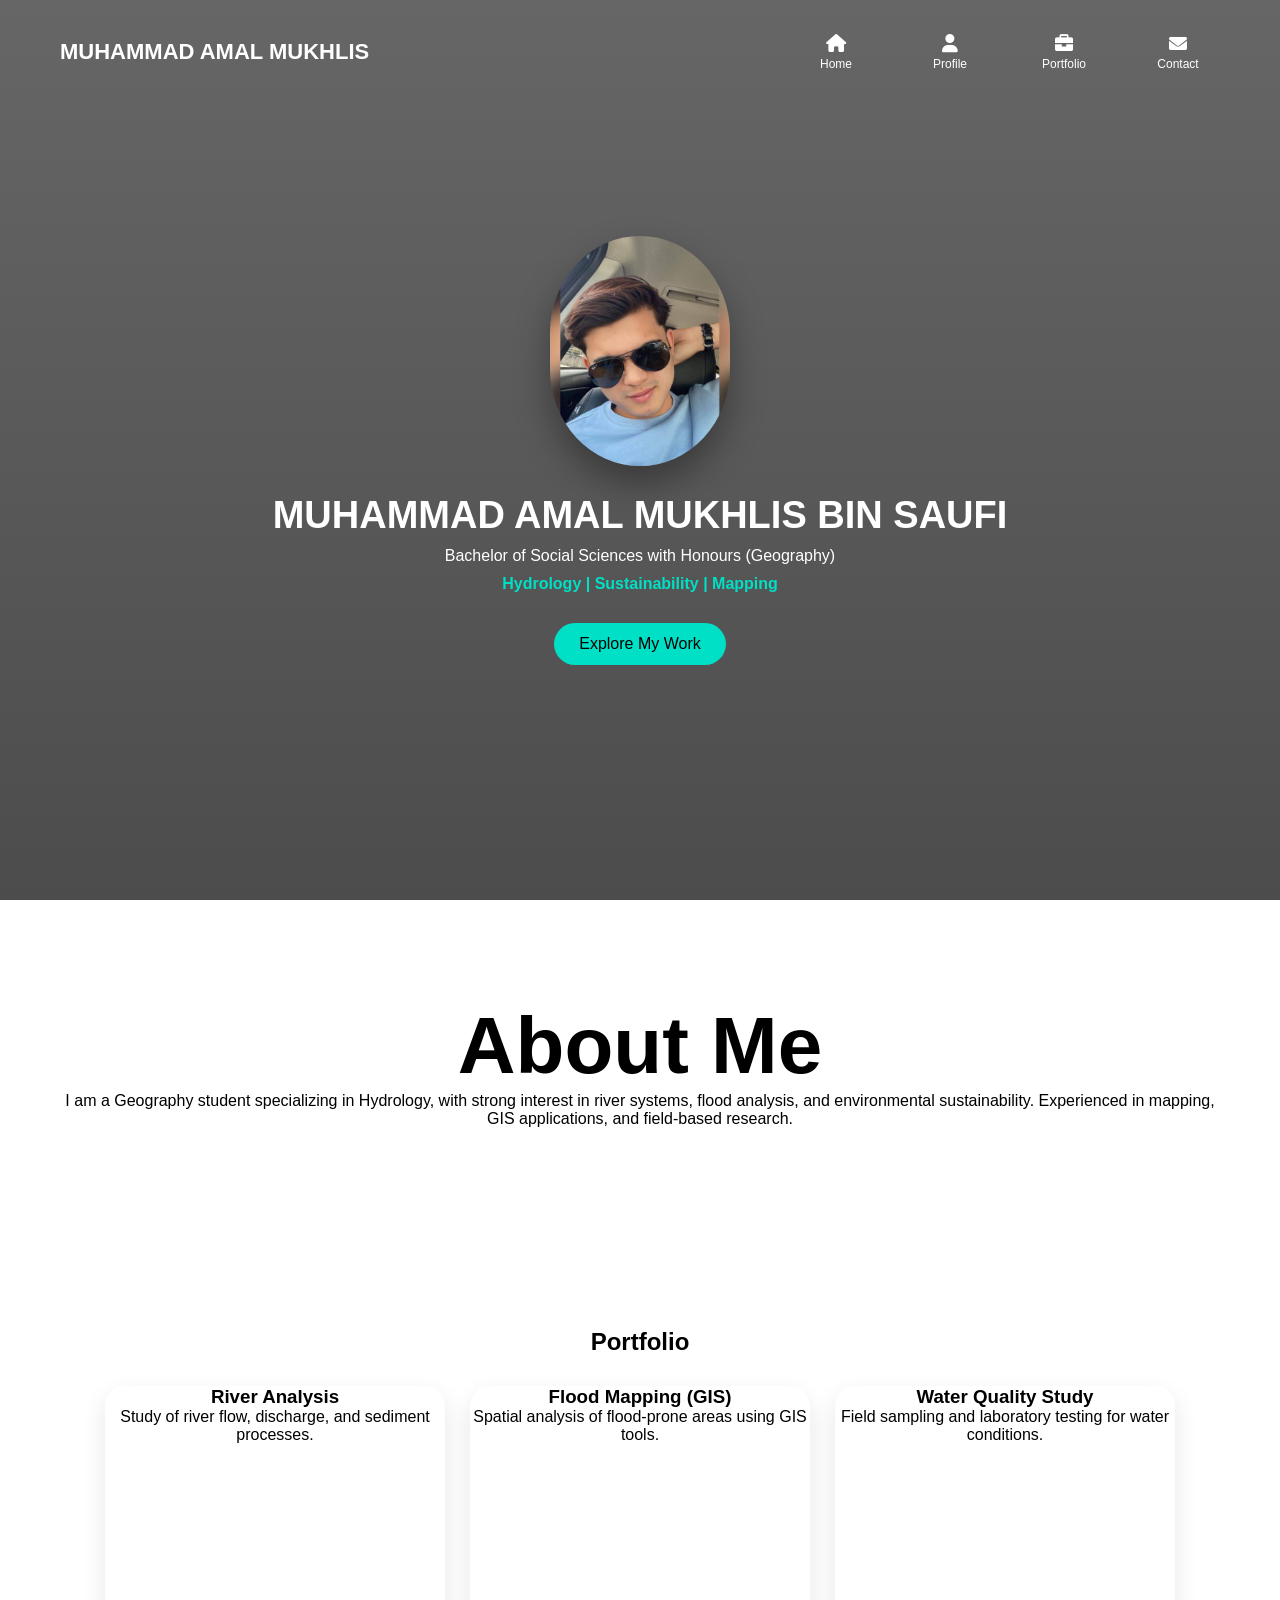
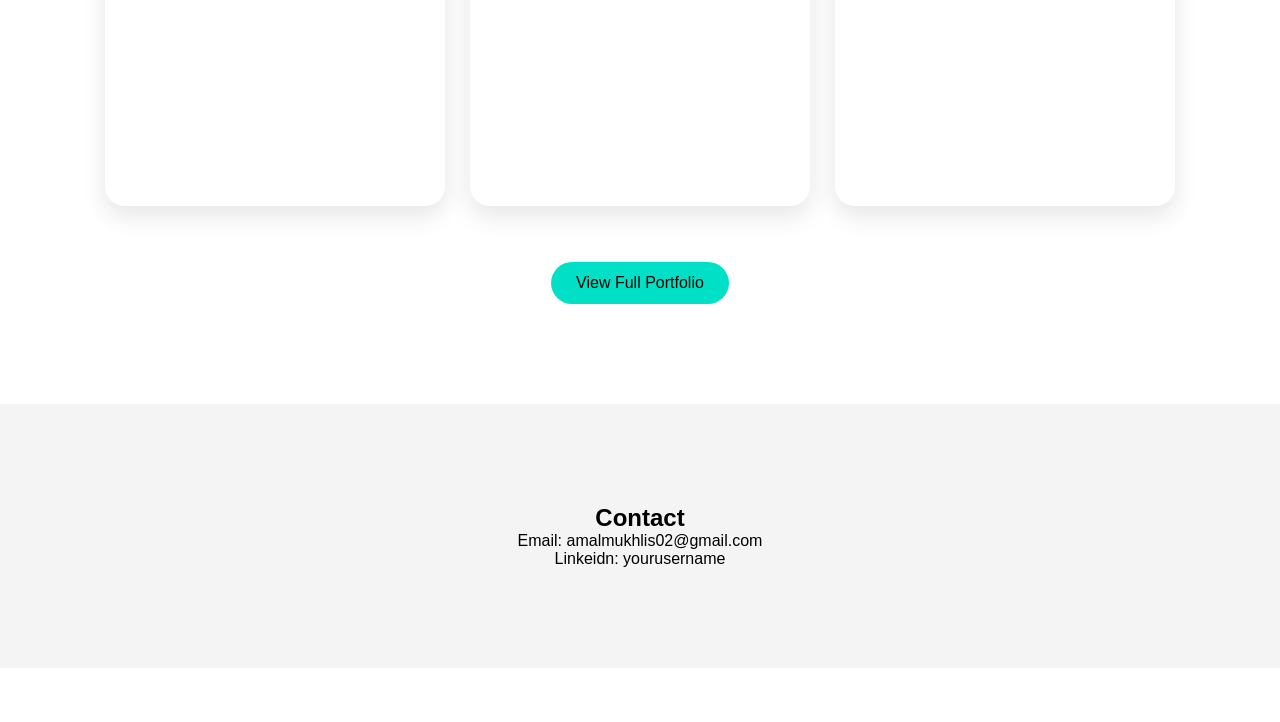
==== index.html @ bffbad7e "Initial commit" ====
<!DOCTYPE html>
<html lang="en">
<head>
  <meta charset="UTF-8">
  <title>PROFILE | MUKHLIS</title>
  <link rel="stylesheet" href="style.css">
  <link rel="stylesheet" href="https://cdnjs.cloudflare.com/ajax/libs/font-awesome/6.0.0/css/all.min.css">
</head>
<body>

<!-- NAVBAR -->
<nav>
  <div class="logo">MUHAMMAD AMAL MUKHLIS</div>
  <ul>
    <li><a href="home.html" aria-label="Home" title="Home"><i class="fas fa-house nav-icon"></i><span class="nav-label">Home</span></a></li>
    <li><a href="profile.html" aria-label="Profile" title="Profile"><i class="fas fa-user nav-icon"></i><span class="nav-label">Profile</span></a></li>
    <li><a href="portfolio.html" aria-label="Portfolio" title="Portfolio"><i class="fas fa-briefcase nav-icon"></i><span class="nav-label">Portfolio</span></a></li>
    <li><a href="contact.html" aria-label="Contact" title="Contact"><i class="fas fa-envelope nav-icon"></i><span class="nav-label">Contact</span></a></li>
  </ul>
</nav>

<!-- HOME -->
<section id="home" class="home">
  <div class="overlay">
    <img src="assets/profile.jpg" alt="Passport photo of Muhammad Amal Mukhlis" class="passport-photo">
    <h1>MUHAMMAD AMAL MUKHLIS BIN SAUFI</h1>
    <p>Bachelor of Social Sciences with Honours (Geography)</p>
    <p class="tagline">Hydrology | Sustainability | Mapping</p>
    <a href="portfolio.html" class="btn">Explore My Work</a>
  </div>
</section>

<!-- PROFILE -->
<section id="profile" class="section">
  <h2>About Me</h2>
  <p>
    I am a Geography student specializing in Hydrology, with strong interest in 
    river systems, flood analysis, and environmental sustainability. 
    Experienced in mapping, GIS applications, and field-based research.
  </p>
</section>

<!-- PORTFOLIO -->
<section id="portfolio" class="section">
  <h2>Portfolio</h2>

  <div class="cards">
    <div class="card">
      <h3>River Analysis</h3>
      <p>Study of river flow, discharge, and sediment processes.</p>
    </div>

    <div class="card">
      <h3>Flood Mapping (GIS)</h3>
      <p>Spatial analysis of flood-prone areas using GIS tools.</p>
    </div>

    <div class="card">
      <h3>Water Quality Study</h3>
      <p>Field sampling and laboratory testing for water conditions.</p>
    </div>
  </div>

  <br><br>

  <a href="https://portfoliomukhlis.my.canva.site/" target="_blank" class="btn">
    View Full Portfolio
  </a>

</section>

<!-- CONTACT -->
<section id="contact" class="section contact">
  <h2>Contact</h2>
  <p>Email: amalmukhlis02@gmail.com</p>
  <p>Linkeidn: yourusername</p>
</section>

<footer>
  <p>© 2026 Mukhlis | Profile Mukhlis</p>
</footer>

</body>
</html>
---- style.css ----
* {
  margin: 0;
  padding: 0;
  box-sizing: border-box;
  font-family: 'Segoe UI', sans-serif;
}

body {
  scroll-behavior: smooth;
}

.inner-page {
  position: relative;
  isolation: isolate;
  overflow-x: hidden;
  background:
    radial-gradient(circle at top left, rgba(0, 224, 198, 0.16), transparent 30%),
    radial-gradient(circle at top right, rgba(255, 255, 255, 0.08), transparent 24%),
    linear-gradient(135deg, #16181d 0%, #23262d 45%, #2f333b 100%);
  color: #f4f7fb;
}

.inner-page .section,
.inner-page .profile-intro,
.inner-page .section p,
.inner-page .section h2 {
  color: #f4f7fb;
}

.inner-page nav,
.inner-page .section,
.inner-page footer,
.inner-page .project-panel {
  position: relative;
  z-index: 1;
}

/* NAVBAR */
nav {
  display: flex;
  justify-content: space-between;
  align-items: center;
  padding: 20px 60px;
  position: fixed;
  width: 100%;
  z-index: 1000;
}

.logo {
  color: white;
  font-size: 22px;
  font-weight: bold;
}

nav ul {
  display: flex;
  gap: 30px;
  list-style: none;
}

nav a {
  color: white;
  text-decoration: none;
  transition: 0.3s;
  display: inline-flex;
  flex-direction: column;
  align-items: center;
  justify-content: center;
  min-width: 84px;
  min-height: 64px;
  padding: 10px 14px;
}

.nav-icon {
  font-size: 18px;
}

.nav-label {
  margin-top: 6px;
  font-size: 12px;
  line-height: 1;
}

nav a:hover {
  color: #00e0c6;
}

/* HOME */
.home {
  height: 100vh;
  background: linear-gradient(to bottom, rgba(0,0,0,0.6), rgba(0,0,0,0.7)),
              url('https://images.unsplash.com/photo-1501785888041-af3ef285b470') no-repeat center/cover;
  display: flex;
  justify-content: center;
  align-items: center;
}

.overlay {
  text-align: center;
  color: white;
  max-width: 800px;
}

.passport-photo {
  width: 180px;
  height: 230px;
  object-fit: cover;
  border-radius: 50% / 42%;
  box-shadow: 0 18px 35px rgba(0, 0, 0, 0.35);
  margin-bottom: 24px;
}

.overlay h1 {
  font-size: 38px;
  margin-bottom: 10px;
}

.overlay p {
  margin-bottom: 10px;
}

.tagline {
  color: #00e0c6;
  font-weight: bold;
}

/* BUTTON */
.btn {
  display: inline-block;
  margin-top: 20px;
  padding: 12px 25px;
  background: #00e0c6;
  color: black;
  text-decoration: none;
  border-radius: 30px;
  transition: 0.3s;
}

.btn:hover {
  background: white;
}

/* SECTION */
.section {
  padding: 100px 60px;
  text-align: center;
}

.profile-intro {
  max-width: 1100px;
  margin: 28px auto 0;
  line-height: 1.9;
}

#profile h2 {
  font-size: 5em !important;
}

#profile .profile-intro p {
  font-size: 1.3rem;
  line-height: 1.9;
  text-align: center;
}

#profile .profile-intro p + p {
  margin-top: 20px;
}

/* CARDS */
.cards {
  display: flex;
  justify-content: center;
  gap: 25px;
  flex-wrap: wrap;
  margin-top: 30px;
}

.card-link {
  text-decoration: none;
  color: inherit;
}

#portfolio .cards {
  align-items: stretch;
}

#portfolio .card-link {
  display: flex;
}

.card {
  position: relative;
  width: 300px;
  border-radius: 20px;
  overflow: hidden;
  box-shadow: 0 10px 25px rgba(0,0,0,0.1);
  transition: 0.3s;
}

.card:hover {
  transform: translateY(-10px);
}

.card img {
  width: 100%;
  height: 280px;
  object-fit: cover;
}

.card-content {
  position: absolute;
  bottom: 0;
  left: 0;
  right: 0;
  background: rgba(255, 255, 255, 0.8);
  backdrop-filter: blur(10px);
  padding: 15px;
  color: black;
}

.inner-page .card {
  box-shadow: 0 16px 35px rgba(0, 0, 0, 0.35);
}

.card-link:hover .card {
  transform: translateY(-10px);
}

#portfolio .card {
  width: 340px;
  min-height: 420px;
  display: flex;
  flex-direction: column;
}

#portfolio .card img {
  height: 340px;
  flex-shrink: 0;
}

#portfolio .card-content {
  position: static;
  min-height: 130px;
  display: flex;
  flex-direction: column;
  justify-content: center;
}

.project-page {
  max-width: 1520px;
  margin: 0 auto;
  padding-top: 70px;
}

.project-lead {
  max-width: 760px;
  margin: 20px auto 0;
  line-height: 1.8;
}

.project-panel {
  margin: 35px auto 0;
  max-width: 100%;
  padding: 22px 24px;
  border-radius: 24px;
  background: rgba(255, 255, 255, 0.08);
  backdrop-filter: blur(10px);
  box-shadow: 0 18px 34px rgba(0, 0, 0, 0.22);
}

.project-panel h3 {
  margin-bottom: 14px;
}

.project-layout {
  display: grid;
  grid-template-columns: 0.82fr 1.66fr;
  gap: 20px;
  align-items: start;
  margin-top: 30px;
}

.project-gallery {
  display: grid;
  grid-template-columns: repeat(2, minmax(0, 1fr));
  gap: 22px;
  position: sticky;
  top: 130px;
  align-items: start;
}

.project-gallery img {
  width: 100%;
  height: 280px;
  object-fit: cover;
  border-radius: 24px;
  box-shadow: 0 18px 34px rgba(0, 0, 0, 0.28);
}

.project-text {
  text-align: left;
}

.project-text h3 {
  font-size: 1.28rem;
  line-height: 1.4;
  margin-bottom: 18px;
}

.project-text h4 {
  margin-top: 16px;
  margin-bottom: 8px;
  color: #9af4e7;
  font-size: 0.98rem;
}

.project-text p {
  font-size: 0.95rem;
  line-height: 1.65;
}

.project-list {
  margin-left: 20px;
  font-size: 0.95rem;
  line-height: 1.65;
}

.project-list li + li {
  margin-top: 5px;
}

.profile-gallery {
  margin-top: 40px;
  gap: 30px;
}

.profile-gallery .card {
  width: 360px;
  border-radius: 20px;
  box-shadow: 0 16px 35px rgba(0, 0, 0, 0.35);
  background: transparent;
}

.profile-gallery .card img {
  height: 460px;
  border-radius: 0;
}

.profile-gallery .card-content {
  position: absolute;
  margin-top: 0;
  background: rgba(255, 255, 255, 0.8);
  backdrop-filter: blur(10px);
  padding: 15px;
  color: black;
}

.profile-gallery .card:hover {
  transform: translateY(-10px);
}

/* CONTACT */
.contact {
  background: #f4f4f4;
}

.inner-page .contact {
  background: transparent;
}

/* FOOTER */
footer {
  background: transparent;
  color: white;
  padding: 18px 10px;
  text-align: center;
}

@media (max-width: 768px) {
  nav {
    padding: 18px 20px;
    flex-direction: column;
    gap: 12px;
  }

  nav ul {
    gap: 16px;
    flex-wrap: wrap;
    justify-content: center;
  }

  .section {
    padding: 120px 20px 70px;
  }

  .passport-photo {
    width: 145px;
    height: 190px;
    margin-bottom: 18px;
  }

  .card {
    width: 100%;
    max-width: 320px;
  }

  .profile-gallery .card {
    max-width: 360px;
  }

  .profile-gallery .card img {
    height: 380px;
  }

  .project-layout {
    grid-template-columns: 1fr;
  }

  .project-gallery {
    position: static;
    grid-template-columns: 1fr;
  }

  .project-gallery img {
    height: 220px;
  }

}
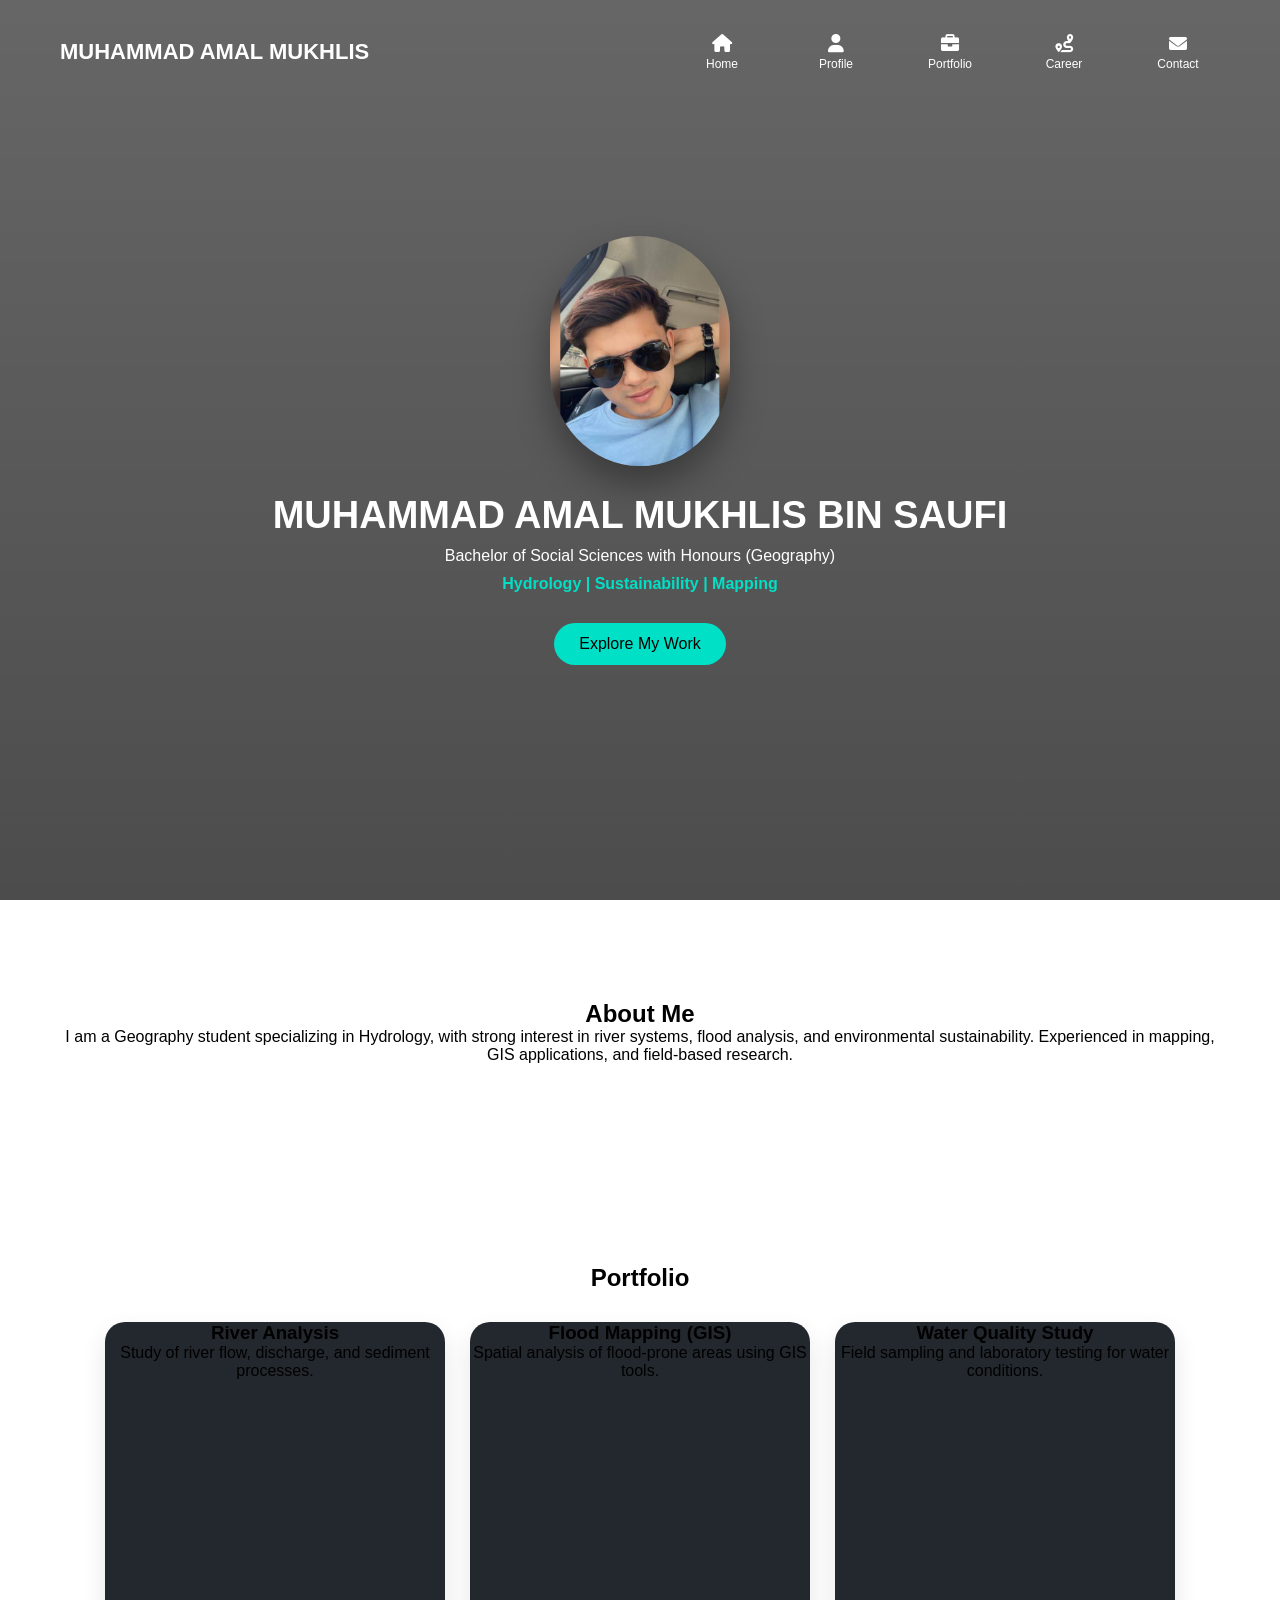
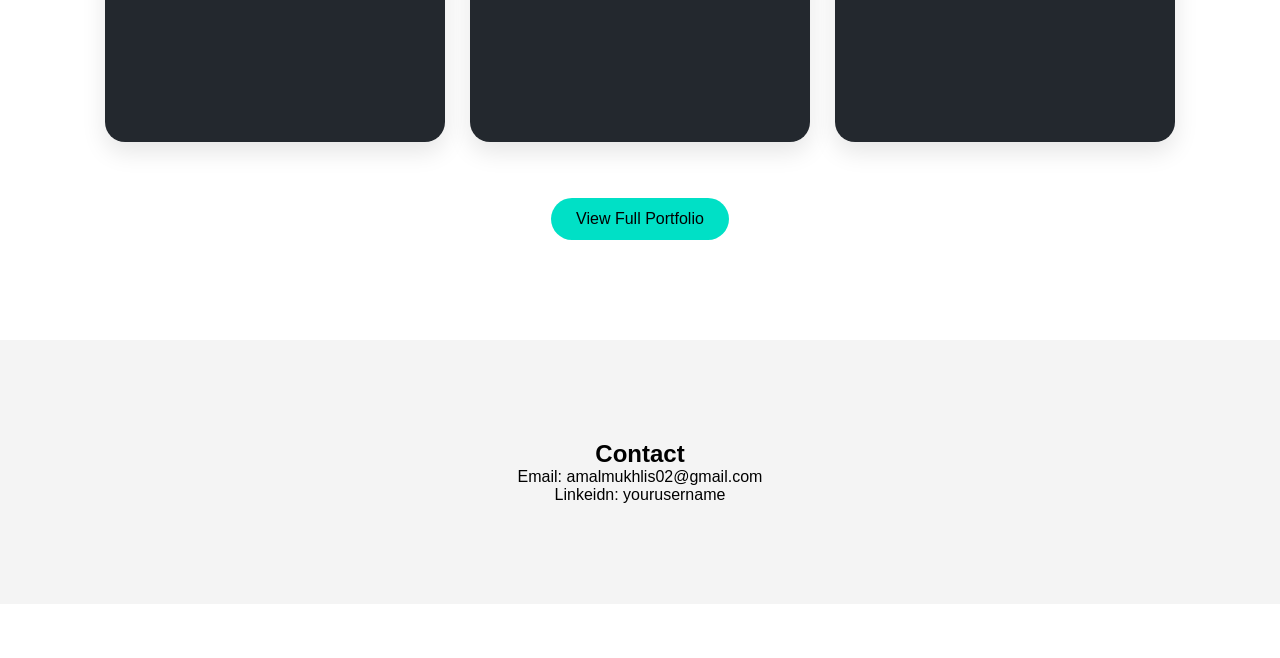
==== commit cf42967c: "update  content adn layout" ====
--- a/index.html
+++ b/index.html
@@ -16,6 +16,7 @@
     <li><a href="home.html" aria-label="Home" title="Home"><i class="fas fa-house nav-icon"></i><span class="nav-label">Home</span></a></li>
     <li><a href="profile.html" aria-label="Profile" title="Profile"><i class="fas fa-user nav-icon"></i><span class="nav-label">Profile</span></a></li>
     <li><a href="portfolio.html" aria-label="Portfolio" title="Portfolio"><i class="fas fa-briefcase nav-icon"></i><span class="nav-label">Portfolio</span></a></li>
+    <li><a href="career.html" aria-label="Career Journey" title="Career Journey"><i class="fas fa-route nav-icon"></i><span class="nav-label">Career</span></a></li>
     <li><a href="contact.html" aria-label="Contact" title="Contact"><i class="fas fa-envelope nav-icon"></i><span class="nav-label">Contact</span></a></li>
   </ul>
 </nav>
--- a/style.css
+++ b/style.css
@@ -140,6 +140,18 @@
   background: white;
 }
 
+.btn-ghost {
+  background: transparent;
+  color: #00e0c6;
+  border: 1px solid #00e0c6;
+  padding: 11px 24px;
+}
+
+.btn-ghost:hover {
+  background: rgba(0, 224, 198, 0.12);
+  color: #ffffff;
+}
+
 /* SECTION */
 .section {
   padding: 100px 60px;
@@ -152,18 +164,31 @@
   line-height: 1.9;
 }
 
-#profile h2 {
-  font-size: 5em !important;
+.portfolio-intro {
+  max-width: 1100px;
+  margin: 28px auto 0;
+  line-height: 1.9;
 }
 
 #profile .profile-intro p {
-  font-size: 1.3rem;
-  line-height: 1.9;
+  font-size: 1rem;
+  line-height: 1.8;
   text-align: center;
 }
 
 #profile .profile-intro p + p {
   margin-top: 20px;
+}
+
+#portfolio .portfolio-intro p {
+  margin: 0;
+  font-size: 1rem;
+  line-height: 1.8;
+  text-align: center;
+}
+
+#portfolio .portfolio-intro p + p {
+  margin-top: 8px;
 }
 
 /* CARDS */
@@ -231,11 +256,13 @@
   min-height: 420px;
   display: flex;
   flex-direction: column;
+  background: rgba(17, 22, 29, 0.92);
 }
 
 #portfolio .card img {
   height: 340px;
   flex-shrink: 0;
+  display: block;
 }
 
 #portfolio .card-content {
@@ -244,6 +271,22 @@
   display: flex;
   flex-direction: column;
   justify-content: center;
+  padding: 18px 20px;
+  background: transparent;
+  color: #f4f7fb;
+  text-align: center;
+  flex: 1;
+}
+
+#portfolio .card-content h3 {
+  margin: 0 0 10px;
+  color: #ffffff;
+}
+
+#portfolio .card-content p {
+  margin: 0;
+  color: rgba(244, 247, 251, 0.88);
+  line-height: 1.6;
 }
 
 .project-page {
@@ -274,7 +317,7 @@
 
 .project-layout {
   display: grid;
-  grid-template-columns: 0.82fr 1.66fr;
+  grid-template-columns: 1.45fr 1fr;
   gap: 20px;
   align-items: start;
   margin-top: 30px;
@@ -282,7 +325,7 @@
 
 .project-gallery {
   display: grid;
-  grid-template-columns: repeat(2, minmax(0, 1fr));
+  grid-template-columns: repeat(3, minmax(0, 1fr));
   gap: 22px;
   position: sticky;
   top: 130px;
@@ -291,18 +334,101 @@
 
 .project-gallery img {
   width: 100%;
-  height: 280px;
+  height: 320px;
   object-fit: cover;
   border-radius: 24px;
   box-shadow: 0 18px 34px rgba(0, 0, 0, 0.28);
 }
 
+.project-gallery .project-map-vertical {
+  height: 560px;
+  object-fit: contain;
+  background: rgba(255, 255, 255, 0.96);
+  padding: 18px;
+  box-shadow: none;
+}
+
+.ecotourism-gallery .project-map-vertical {
+  grid-column: 1 / -1;
+}
+
+.ecotourism-gallery .eco-highlight-image {
+  background: transparent;
+  padding: 0;
+}
+
+.water-quality-gallery .flowchart-panel {
+  grid-column: 1 / -1;
+}
+
+.water-quality-gallery .wq-highlight-image {
+  background: transparent;
+  padding: 0;
+}
+
+.project-gallery .river-highlight-image {
+  background: transparent;
+  padding: 0;
+}
+
+
+.flood-gallery {
+  grid-template-columns: 1fr;
+}
+
+.flood-figure-panel {
+  text-align: center;
+}
+
+.flood-figure-panel h3 {
+  margin: 0 0 10px;
+  font-size: 1.35rem;
+}
+
+.flood-figure-panel p {
+  margin: 0 auto 22px;
+  max-width: 760px;
+  font-size: 0.95rem;
+  line-height: 1.7;
+}
+
+.flood-gallery .graph-image {
+  height: auto;
+  max-height: 720px;
+  object-fit: contain;
+  background: transparent;
+  padding: 0;
+}
+
+.flood-gallery .map-vertical {
+  height: 820px;
+  width: min(100%, 620px);
+  margin: 0 auto;
+  object-fit: contain;
+  background: transparent;
+  padding: 0;
+  box-shadow: none;
+}
+
 .project-text {
   text-align: left;
 }
 
+.river-analysis-text-panel {
+  min-height: 1120px;
+  margin-top: 0;
+}
+
+.water-quality-text-panel {
+  margin-top: 0;
+}
+
+.ecotourism-text-panel {
+  margin-top: 0;
+}
+
 .project-text h3 {
-  font-size: 1.28rem;
+  font-size: 1.15rem;
   line-height: 1.4;
   margin-bottom: 18px;
 }
@@ -311,23 +437,68 @@
   margin-top: 16px;
   margin-bottom: 8px;
   color: #9af4e7;
-  font-size: 0.98rem;
+  font-size: 0.92rem;
 }
 
 .project-text p {
-  font-size: 0.95rem;
+  font-size: 0.88rem;
   line-height: 1.65;
 }
 
 .project-list {
   margin-left: 20px;
-  font-size: 0.95rem;
+  font-size: 0.88rem;
   line-height: 1.65;
 }
 
 .project-list li + li {
   margin-top: 5px;
 }
+
+.flowchart-panel {
+  grid-column: 1 / -1;
+  margin-top: 6px;
+  text-align: center;
+}
+
+.flowchart-label {
+  display: inline-block;
+  margin-bottom: 10px;
+  font-size: 0.8rem;
+  letter-spacing: 0.16em;
+  text-transform: uppercase;
+  color: #9af4e7;
+}
+
+.flowchart-panel h3 {
+  margin: 0 0 10px;
+  font-size: 1.35rem;
+}
+
+.flowchart-panel p {
+  margin: 0 auto 22px;
+  max-width: 760px;
+  font-size: 0.95rem;
+  line-height: 1.7;
+}
+
+.flowchart-panel img {
+  display: block;
+  width: 100%;
+  max-width: none;
+  height: auto;
+  margin: 0 auto;
+  border-radius: 24px;
+  background: rgba(255, 255, 255, 0.96);
+  padding: 18px;
+  box-shadow: 0 22px 44px rgba(0, 0, 0, 0.26);
+  object-fit: contain;
+}
+
+.river-map-panel {
+  margin-top: 2px;
+}
+
 
 .profile-gallery {
   margin-top: 40px;
@@ -335,28 +506,178 @@
 }
 
 .profile-gallery .card {
-  width: 360px;
-  border-radius: 20px;
-  box-shadow: 0 16px 35px rgba(0, 0, 0, 0.35);
+  width: 340px;
+  min-height: 420px;
+  display: flex;
+  flex-direction: column;
+  background: rgba(17, 22, 29, 0.92);
+}
+
+.profile-gallery .card img {
+  height: 340px;
+  flex-shrink: 0;
+  display: block;
+}
+
+.profile-gallery .card-content {
+  position: static;
+  min-height: 130px;
+  display: flex;
+  flex-direction: column;
+  justify-content: center;
   background: transparent;
-}
-
-.profile-gallery .card img {
-  height: 460px;
-  border-radius: 0;
-}
-
-.profile-gallery .card-content {
-  position: absolute;
-  margin-top: 0;
-  background: rgba(255, 255, 255, 0.8);
-  backdrop-filter: blur(10px);
-  padding: 15px;
-  color: black;
+  flex: 1;
+}
+
+.profile-gallery .card-content h3 {
+  margin: 0 0 10px;
+  color: #ffffff;
+}
+
+.profile-gallery .card-content p {
+  margin: 0;
+  color: rgba(244, 247, 251, 0.88);
+  line-height: 1.6;
 }
 
 .profile-gallery .card:hover {
   transform: translateY(-10px);
+}
+
+/* CAREER */
+.career-section {
+  width: min(1200px, 100%);
+  margin: 0 auto;
+}
+
+.career-hero {
+  max-width: 920px;
+  margin: 0 auto 40px;
+  text-align: center;
+}
+
+.career-kicker {
+  margin-bottom: 12px;
+  font-size: 0.82rem;
+  letter-spacing: 0.16em;
+  text-transform: uppercase;
+  color: #8fd7ff;
+}
+
+.career-hero h1 {
+  margin: 0 0 14px;
+  font-size: 2.4rem;
+}
+
+.career-lede {
+  margin: 0 auto;
+  max-width: 760px;
+  line-height: 1.7;
+  color: rgba(244, 247, 251, 0.86);
+}
+
+.career-actions {
+  display: flex;
+  justify-content: center;
+  flex-wrap: wrap;
+  gap: 12px;
+  margin-top: 22px;
+}
+
+.career-timeline {
+  position: relative;
+  max-width: 1100px;
+  margin: 46px auto 0;
+  display: grid;
+  gap: 24px;
+  padding-left: 12px;
+}
+
+.career-timeline::before {
+  content: '';
+  position: absolute;
+  left: 42px;
+  top: 0;
+  bottom: 0;
+  width: 4px;
+  background: linear-gradient(180deg, #00e0c6 0%, #00d4b3 40%, #00c9a7 70%, #00e0c6 100%);
+  box-shadow: 0 0 20px rgba(0, 224, 198, 0.6), 0 0 40px rgba(0, 224, 198, 0.2);
+  border-radius: 3px;
+}
+
+.timeline-item {
+  position: relative;
+  display: grid;
+  grid-template-columns: 100px 1fr;
+  align-items: start;
+  gap: 22px;
+}
+
+.timeline-dot {
+  position: absolute;
+  left: 38px;
+  top: 10px;
+  width: 16px;
+  height: 16px;
+  border-radius: 50%;
+  background: linear-gradient(135deg, #00e0c6, #00b894);
+  box-shadow: 0 0 0 4px rgba(0, 224, 198, 0.25), 0 0 0 10px rgba(0, 224, 198, 0.08);
+}
+
+.timeline-date {
+  font-weight: 700;
+  letter-spacing: 0.08em;
+  color: #9af4e7;
+  text-transform: uppercase;
+  font-size: 0.88rem;
+  text-shadow: 0 1px 2px rgba(0,0,0,0.5);
+}
+
+.timeline-card {
+  width: 100%;
+  padding: 20px 24px;
+  border-radius: 18px;
+  background: rgba(255, 255, 255, 0.06);
+  border: 1px solid rgba(255, 255, 255, 0.1);
+  box-shadow: 0 18px 36px rgba(0, 0, 0, 0.26);
+  text-align: left;
+}
+
+.timeline-logo {
+  object-fit: contain !important;
+  border-radius: 0;
+  box-shadow: none;
+  display: inline-block;
+  margin-left: 10px;
+}
+
+.timeline-card h3 {
+  margin: 0 0 8px;
+  font-size: 1.25rem;
+  color: #ffffff;
+}
+
+.timeline-meta {
+  margin: 0 0 10px;
+  font-size: 0.95rem;
+  color: rgba(244, 247, 251, 0.78);
+}
+
+.timeline-card p {
+  margin: 0 0 12px;
+  line-height: 1.65;
+  color: rgba(244, 247, 251, 0.88);
+}
+
+.timeline-highlights {
+  margin: 0;
+  padding-left: 20px;
+  color: rgba(244, 247, 251, 0.88);
+  line-height: 1.6;
+}
+
+.timeline-highlights li + li {
+  margin-top: 6px;
 }
 
 /* CONTACT */
@@ -366,6 +687,237 @@
 
 .inner-page .contact {
   background: transparent;
+}
+
+.inner-page #contact.section {
+  padding-top: 40px;
+  text-align: center;
+}
+
+.inner-page #contact h2,
+.inner-page #contact p {
+  text-align: center;
+}
+
+.inner-page #contact h2 {
+  margin-bottom: 28px;
+}
+
+.contact-layout {
+  display: flex;
+  flex-direction: column;
+  gap: 34px;
+  align-items: center;
+  max-width: 1100px;
+  margin: 0 auto;
+}
+
+.contact-actions {
+  display: grid;
+  grid-template-columns: repeat(2, minmax(280px, 1fr));
+  gap: 22px;
+  width: 100%;
+}
+
+.contact-icon-row {
+  display: flex;
+  align-items: center;
+  justify-content: center;
+  gap: 16px;
+}
+
+.contact-details {
+  display: flex;
+  flex-direction: column;
+  align-items: center;
+}
+
+.contact-link {
+  color: inherit;
+  text-decoration: none;
+}
+
+.phone-trigger {
+  cursor: pointer;
+}
+
+.icon-only-link {
+  display: inline-flex;
+  align-items: center;
+  justify-content: center;
+  width: 44px;
+  height: 44px;
+  border-radius: 999px;
+  background: rgba(255, 255, 255, 0.08);
+  border: 1px solid rgba(255, 255, 255, 0.14);
+  font-size: 1.2rem;
+}
+
+.contact-link:hover {
+  text-decoration: underline;
+}
+
+.icon-only-link:hover {
+  text-decoration: none;
+  transform: translateY(-2px);
+}
+
+.phone-popup {
+  position: fixed;
+  inset: 0;
+  display: flex;
+  align-items: center;
+  justify-content: center;
+  padding: 24px;
+  background: rgba(4, 6, 10, 0.6);
+  z-index: 20;
+}
+
+.phone-popup[hidden] {
+  display: none;
+}
+
+.phone-popup-card {
+  position: relative;
+  width: min(100%, 360px);
+  padding: 28px;
+  border-radius: 22px;
+  background: #1d222b;
+  border: 1px solid rgba(255, 255, 255, 0.12);
+  box-shadow: 0 20px 60px rgba(0, 0, 0, 0.35);
+  text-align: center;
+}
+
+.phone-popup-close {
+  position: absolute;
+  top: 12px;
+  right: 14px;
+  border: 0;
+  background: transparent;
+  color: #f4f7fb;
+  font-size: 1.5rem;
+  cursor: pointer;
+}
+
+.phone-popup-label {
+  display: inline-block;
+  margin-bottom: 14px;
+  font-size: 0.8rem;
+  letter-spacing: 0.16em;
+  text-transform: uppercase;
+  color: #8fd7ff;
+}
+
+.phone-popup-number {
+  margin: 0 0 18px;
+  font-size: 1.5rem;
+  font-weight: 700;
+  color: #f4f7fb;
+}
+
+.phone-copy-button {
+  border: 0;
+  padding: 13px 18px;
+  border-radius: 999px;
+  background: #f4f7fb;
+  color: #11161d;
+  font: inherit;
+  font-weight: 700;
+  cursor: pointer;
+}
+
+.phone-copy-status {
+  min-height: 24px;
+  margin: 14px 0 0;
+  color: rgba(244, 247, 251, 0.82);
+}
+
+.message-box {
+  padding: 28px;
+  border-radius: 22px;
+  background: rgba(255, 255, 255, 0.08);
+  border: 1px solid rgba(255, 255, 255, 0.14);
+  box-shadow: 0 18px 50px rgba(0, 0, 0, 0.18);
+  backdrop-filter: blur(12px);
+}
+
+.whatsapp-label {
+  display: inline-block;
+  margin-bottom: 12px;
+  font-size: 0.82rem;
+  letter-spacing: 0.16em;
+  text-transform: uppercase;
+  color: #7ef0a8;
+}
+
+.message-box h3 {
+  margin: 0 0 12px;
+  font-size: 1.8rem;
+}
+
+.message-box p {
+  margin: 0 0 18px;
+  color: rgba(244, 247, 251, 0.85);
+  line-height: 1.7;
+}
+
+.message-box textarea {
+  width: 100%;
+  min-height: 140px;
+  margin-bottom: 18px;
+  padding: 16px 18px;
+  border: 1px solid rgba(255, 255, 255, 0.16);
+  border-radius: 16px;
+  background: rgba(8, 10, 14, 0.28);
+  color: #f4f7fb;
+  font: inherit;
+  line-height: 1.6;
+  resize: none;
+}
+
+.email-label {
+  display: inline-block;
+  margin-bottom: 12px;
+  font-size: 0.82rem;
+  letter-spacing: 0.16em;
+  text-transform: uppercase;
+  color: #8fd7ff;
+}
+
+.whatsapp-button {
+  display: inline-flex;
+  align-items: center;
+  gap: 10px;
+  padding: 14px 20px;
+  border-radius: 999px;
+  background: #25d366;
+  color: #08100b;
+  font-weight: 700;
+  text-decoration: none;
+  transition: transform 0.2s ease, box-shadow 0.2s ease;
+}
+
+.whatsapp-button:hover {
+  transform: translateY(-2px);
+  box-shadow: 0 12px 24px rgba(37, 211, 102, 0.28);
+}
+
+.email-button {
+  display: inline-flex;
+  align-items: center;
+  gap: 10px;
+  padding: 14px 20px;
+  border-radius: 999px;
+  background: #74c0fc;
+  color: #081423;
+  font-weight: 700;
+  text-decoration: none;
+  transition: transform 0.2s ease, box-shadow 0.2s ease;
+}
+
+.email-button:hover {
+  transform: translateY(-2px);
+  box-shadow: 0 12px 24px rgba(116, 192, 252, 0.28);
 }
 
 /* FOOTER */
@@ -378,15 +930,39 @@
 
 @media (max-width: 768px) {
   nav {
-    padding: 18px 20px;
-    flex-direction: column;
-    gap: 12px;
+    padding: 14px 16px;
+    flex-direction: row;
+    justify-content: space-between;
+    align-items: center;
+    gap: 14px;
   }
 
   nav ul {
-    gap: 16px;
-    flex-wrap: wrap;
-    justify-content: center;
+    gap: 6px;
+    flex-wrap: nowrap;
+    justify-content: flex-end;
+    flex: 1;
+  }
+
+  .logo {
+    font-size: 0.95rem;
+    flex: 0 1 auto;
+    line-height: 1.15;
+  }
+
+  nav a {
+    min-width: 0;
+    min-height: 48px;
+    padding: 6px 4px;
+  }
+
+  .nav-icon {
+    font-size: 15px;
+  }
+
+  .nav-label {
+    margin-top: 5px;
+    font-size: 10px;
   }
 
   .section {
@@ -425,4 +1001,524 @@
     height: 220px;
   }
 
-}
+  .contact-layout {
+    gap: 28px;
+  }
+
+  .contact-actions {
+    grid-template-columns: 1fr;
+  }
+
+  .career-hero h1 {
+    font-size: 2rem;
+  }
+
+  .career-timeline {
+    padding-left: 8px;
+  }
+
+  .career-timeline::before {
+    left: 18px;
+  }
+
+  .timeline-item {
+    grid-template-columns: 1fr;
+    padding-left: 16px;
+  }
+
+  .timeline-dot {
+    left: 10px;
+    top: 10px;
+  }
+
+  .timeline-date {
+    margin-bottom: 6px;
+  }
+}
+
+@media (max-width: 640px) {
+  nav {
+    padding: 12px 12px;
+    gap: 10px;
+  }
+
+  .logo {
+    max-width: none;
+    font-size: 0.7rem;
+    white-space: nowrap;
+    letter-spacing: 0.01em;
+  }
+
+  nav ul {
+    gap: 8px;
+  }
+
+  nav a {
+    min-height: 44px;
+    padding: 4px 3px;
+  }
+
+  .nav-icon {
+    font-size: 14px;
+  }
+
+  .nav-label {
+    margin-top: 4px;
+    font-size: 9px;
+  }
+
+  .overlay {
+    max-width: min(100%, 340px);
+    padding: 0 12px;
+  }
+
+  .overlay h1 {
+    font-size: 1.82rem;
+    line-height: 1.12;
+  }
+
+  .overlay p {
+    font-size: 0.92rem;
+  }
+
+  .tagline {
+    font-size: 0.94rem;
+  }
+
+  .btn {
+    padding: 11px 20px;
+    font-size: 0.96rem;
+  }
+
+  .career-actions {
+    gap: 10px;
+  }
+}
+
+@media (max-width: 420px) {
+  nav {
+    padding: 10px 10px;
+  }
+
+  .logo {
+    max-width: none;
+    font-size: 0.62rem;
+    white-space: nowrap;
+  }
+
+  nav ul {
+    gap: 5px;
+  }
+
+  nav a {
+    min-height: 42px;
+    padding: 4px 2px;
+  }
+
+  .nav-icon {
+    font-size: 13px;
+  }
+
+  .nav-label {
+    font-size: 8px;
+  }
+
+  .overlay {
+    max-width: min(100%, 310px);
+  }
+
+  .passport-photo {
+    width: 122px;
+    height: 162px;
+  }
+
+  .overlay h1 {
+    font-size: 1.56rem;
+  }
+
+  .overlay p {
+    font-size: 0.84rem;
+  }
+
+  .tagline {
+    font-size: 0.88rem;
+  }
+
+  .btn {
+    padding: 10px 18px;
+    font-size: 0.9rem;
+  }
+
+  .timeline-card {
+    padding: 16px 16px;
+  }
+}
+
+.admin-entry-link {
+  position: fixed;
+  right: 20px;
+  bottom: 20px;
+  z-index: 1200;
+  width: 52px;
+  height: 52px;
+  display: inline-flex;
+  align-items: center;
+  justify-content: center;
+  padding: 0;
+  border-radius: 50%;
+  background: rgba(8, 14, 22, 0.88);
+  border: 1px solid rgba(255, 255, 255, 0.14);
+  color: #f4f7fb;
+  text-decoration: none;
+  box-shadow: 0 18px 34px rgba(0, 0, 0, 0.28);
+  font-size: 1.3rem;
+  font-weight: 700;
+}
+
+.admin-entry-link:hover {
+  color: #00e0c6;
+}
+
+.admin-page {
+  min-height: 100vh;
+}
+
+.admin-shell {
+  width: min(1200px, calc(100% - 32px));
+  margin: 0 auto;
+  padding: 120px 0 60px;
+}
+
+.admin-hero,
+.admin-login-card,
+.admin-section-card,
+.admin-toolbar {
+  border-radius: 28px;
+  background: rgba(15, 20, 28, 0.82);
+  border: 1px solid rgba(255, 255, 255, 0.1);
+  box-shadow: 0 22px 44px rgba(0, 0, 0, 0.24);
+}
+
+.admin-hero,
+.admin-toolbar {
+  display: flex;
+  justify-content: space-between;
+  align-items: center;
+  gap: 24px;
+}
+
+.admin-hero {
+  padding: 32px;
+  margin-bottom: 24px;
+}
+
+.admin-kicker,
+.admin-page-label {
+  margin: 0 0 10px;
+  font-size: 0.82rem;
+  letter-spacing: 0.16em;
+  text-transform: uppercase;
+  color: #8fd7ff;
+}
+
+.admin-hero h1,
+.admin-toolbar h2,
+.admin-login-card h2,
+.admin-section-card h2 {
+  margin: 0;
+}
+
+.admin-subtitle,
+.admin-status {
+  margin-top: 12px;
+  color: rgba(244, 247, 251, 0.84);
+  line-height: 1.7;
+}
+
+.admin-login-card {
+  max-width: 520px;
+  padding: 28px;
+}
+
+.admin-login-form {
+  display: flex;
+  flex-direction: column;
+  gap: 14px;
+  margin-top: 18px;
+}
+
+.admin-toolbar {
+  padding: 24px 28px;
+  margin-bottom: 22px;
+}
+
+.admin-toolbar-actions {
+  display: flex;
+  flex-wrap: wrap;
+  gap: 12px;
+  justify-content: flex-end;
+}
+
+.admin-secondary-btn,
+.admin-upload {
+  display: inline-flex;
+  align-items: center;
+  justify-content: center;
+  min-height: 46px;
+  padding: 12px 18px;
+  border-radius: 999px;
+  border: 1px solid rgba(255, 255, 255, 0.16);
+  background: transparent;
+  color: #f4f7fb;
+  font: inherit;
+  cursor: pointer;
+  text-decoration: none;
+}
+
+.admin-upload input {
+  display: none;
+}
+
+.admin-sections {
+  display: grid;
+  gap: 20px;
+}
+
+.admin-section-card {
+  padding: 26px;
+}
+
+.admin-section-heading {
+  display: flex;
+  justify-content: space-between;
+  align-items: center;
+  gap: 16px;
+  margin-bottom: 22px;
+}
+
+.admin-open-link {
+  color: #00e0c6;
+  text-decoration: none;
+}
+
+.admin-field-grid {
+  display: grid;
+  grid-template-columns: repeat(2, minmax(0, 1fr));
+  gap: 18px;
+}
+
+.admin-field {
+  display: flex;
+  flex-direction: column;
+  gap: 10px;
+}
+
+.admin-field span {
+  font-size: 0.92rem;
+  color: rgba(244, 247, 251, 0.88);
+}
+
+.admin-input {
+  width: 100%;
+  padding: 14px 16px;
+  border-radius: 16px;
+  border: 1px solid rgba(255, 255, 255, 0.12);
+  background: rgba(5, 9, 14, 0.38);
+  color: #f4f7fb;
+  font: inherit;
+}
+
+textarea.admin-input {
+  min-height: 120px;
+  resize: vertical;
+}
+
+@media (max-width: 768px) {
+  .admin-shell {
+    width: min(100% - 20px, 1200px);
+    padding-top: 140px;
+  }
+
+  .admin-hero,
+  .admin-toolbar,
+  .admin-section-heading {
+    flex-direction: column;
+    align-items: stretch;
+  }
+
+  .admin-field-grid {
+    grid-template-columns: 1fr;
+  }
+
+  .admin-toolbar-actions {
+    justify-content: flex-start;
+  }
+
+  .admin-entry-link {
+    right: 14px;
+    bottom: 14px;
+  }
+}
+
+.admin-setup-card {
+  padding: 26px 28px;
+  margin-bottom: 24px;
+  border-radius: 28px;
+  background: rgba(15, 20, 28, 0.82);
+  border: 1px solid rgba(255, 255, 255, 0.1);
+  box-shadow: 0 22px 44px rgba(0, 0, 0, 0.24);
+}
+
+.admin-mode-row {
+  display: flex;
+  align-items: center;
+  gap: 14px;
+  flex-wrap: wrap;
+}
+
+.admin-mode-badge {
+  display: inline-flex;
+  align-items: center;
+  justify-content: center;
+  min-height: 38px;
+  padding: 8px 14px;
+  border-radius: 999px;
+  font-size: 0.82rem;
+  font-weight: 700;
+  letter-spacing: 0.06em;
+  text-transform: uppercase;
+}
+
+.admin-mode-badge[data-mode="local"] {
+  background: rgba(255, 196, 0, 0.16);
+  color: #ffd66e;
+}
+
+.admin-mode-badge[data-mode="firebase"] {
+  background: rgba(0, 224, 198, 0.16);
+  color: #7ef5e3;
+}
+
+.admin-steps {
+  margin-top: 14px;
+  color: rgba(244, 247, 251, 0.88);
+  line-height: 1.8;
+}
+
+.admin-steps p {
+  margin-bottom: 8px;
+}
+
+.admin-steps ol {
+  margin: 0 0 0 20px;
+}
+
+.inline-admin-panel {
+  position: fixed;
+  right: 20px;
+  bottom: 78px;
+  z-index: 1300;
+  width: min(420px, calc(100% - 24px));
+}
+
+.inline-admin-card {
+  padding: 22px;
+  border-radius: 24px;
+  background: rgba(15, 20, 28, 0.96);
+  border: 1px solid rgba(255, 255, 255, 0.12);
+  box-shadow: 0 22px 44px rgba(0, 0, 0, 0.3);
+}
+
+.inline-admin-head {
+  display: flex;
+  justify-content: space-between;
+  gap: 16px;
+  align-items: flex-start;
+}
+
+.inline-admin-head h2 {
+  margin: 0;
+  font-size: 1.2rem;
+}
+
+.inline-admin-kicker {
+  margin: 0 0 8px;
+  font-size: 0.78rem;
+  letter-spacing: 0.16em;
+  text-transform: uppercase;
+  color: #8fd7ff;
+}
+
+.inline-admin-close {
+  border: 0;
+  background: transparent;
+  color: #f4f7fb;
+  font-size: 1.5rem;
+  cursor: pointer;
+}
+
+.inline-admin-mode {
+  display: inline-flex;
+  margin-top: 16px;
+  padding: 7px 12px;
+  border-radius: 999px;
+  background: rgba(0, 224, 198, 0.16);
+  color: #7ef5e3;
+  font-size: 0.8rem;
+  font-weight: 700;
+  text-transform: uppercase;
+  letter-spacing: 0.08em;
+}
+
+.inline-admin-note,
+.inline-admin-status,
+.inline-admin-help {
+  margin-top: 14px;
+  color: rgba(244, 247, 251, 0.84);
+  line-height: 1.6;
+}
+
+.inline-admin-form {
+  display: flex;
+  flex-direction: column;
+  gap: 12px;
+  margin-top: 16px;
+}
+
+.inline-admin-submit {
+  width: 100%;
+}
+
+.inline-admin-actions {
+  display: flex;
+  flex-wrap: wrap;
+  gap: 10px;
+  margin-top: 16px;
+}
+
+.admin-inline-active .admin-editable {
+  outline: 2px dashed #00e0c6;
+  outline-offset: 6px;
+  cursor: text;
+}
+
+.admin-inline-active [data-admin-clickable="true"] {
+  cursor: pointer;
+}
+
+.admin-inline-active textarea.admin-editable {
+  box-shadow: 0 0 0 2px rgba(0, 224, 198, 0.28);
+}
+
+.admin-launcher-hotspot {
+  position: fixed;
+  right: 0;
+  bottom: 0;
+  width: 88px;
+  height: 88px;
+  z-index: 1190;
+  border: 0;
+  background: transparent;
+  opacity: 0;
+  pointer-events: auto;
+}
